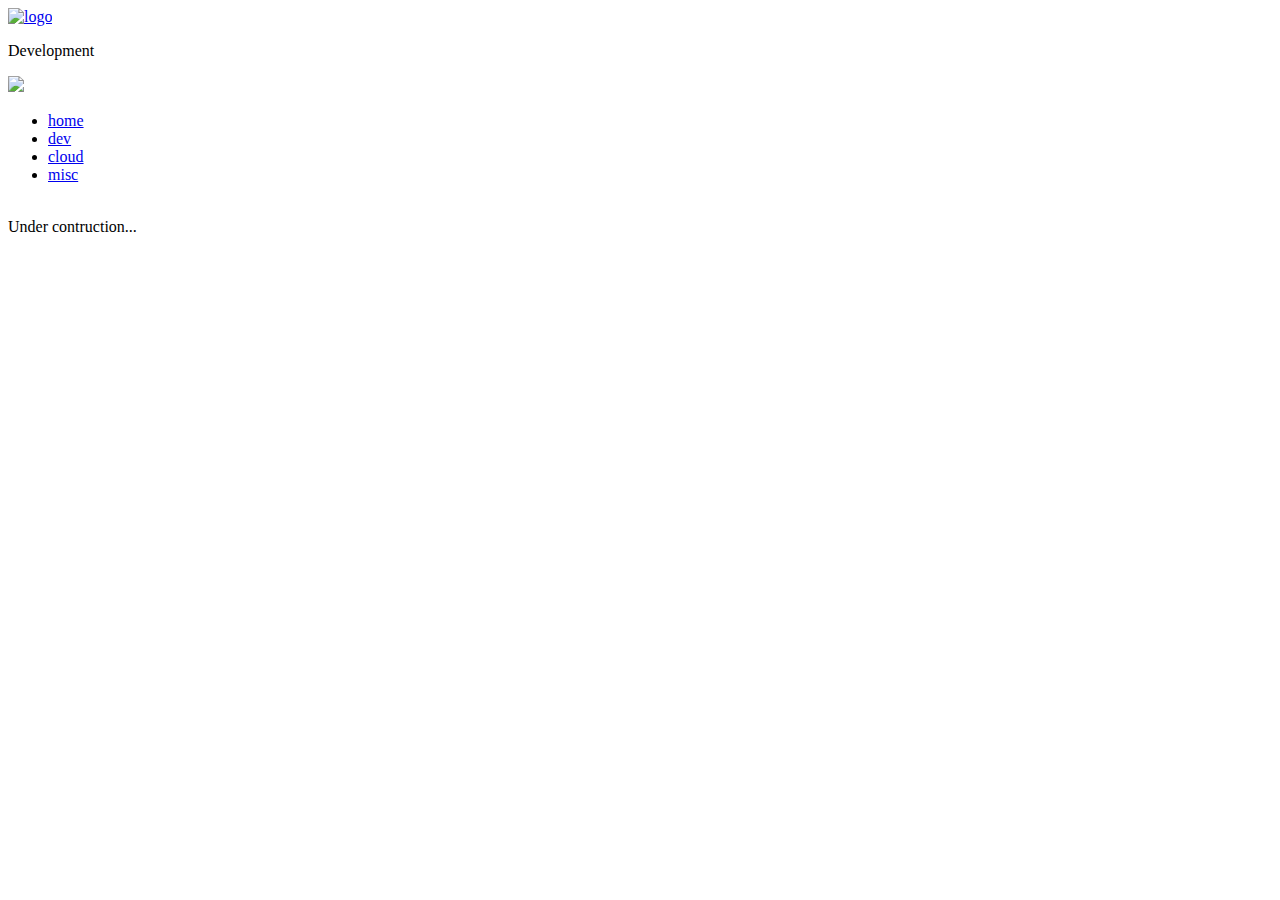
==== dev/index.html @ c0011019 "Update dev/index.html" ====
<!doctype html>
<html class="no-js" lang="de">
    <head>
        <meta charset="utf-8">
        <title>dev | rbuurman.de</title>
        <meta name="viewport" content="width=device-width, initial-scale=1">

        <script type="text/javascript" src="https://rbuurman.de/navbar.js"></script>

        <link rel="icon" href="https://rbuurman.de/favicon.ico" type="image/x-icon" />
        <link rel="stylesheet" href="https://rbuurman.de/common.css" type="text/css" />
        <link rel="stylesheet" href="https://rbuurman.de/navbar.css" type="text/css" />
        <link rel="stylesheet" href="style.css" type="text/css" media="screen" />
    </head>

    <body>
        <!--[if lt IE 8]>
            <p class="browserupgrade">
            You are using an <strong>outdated</strong> browser. Please
            <a href="https://browsehappy.com/">upgrade your browser</a> to improve
            your experience.
            </p>
        <![endif]-->

        <nav id="navbar">
            <div id="nav-head">
                <a href="https://rbuurman.de"><img id="nav-icon" src="https://rbuurman.de/logo.png" alt="logo" /></a>
                <p id="nav-label">Development</p>
                <img id="nav-hamburger" src="https://rbuurman.de/hamburger.svg" onclick="nav_toggle_links()" />
            </div>
            <ul id="links">
                <li><a href="https://rbuurman.de">home</a></li>
                <li class="active" ><a href="https://dev.rbuurman.de">dev</a></li>
                <li><a href="https://cloud.rbuurman.de">cloud</a></li>
                <li><a href="https://misc.rbuurman.de">misc</a></li>
            </ul>
        </nav>

        <br>
        Under contruction...

    </body>
</html>
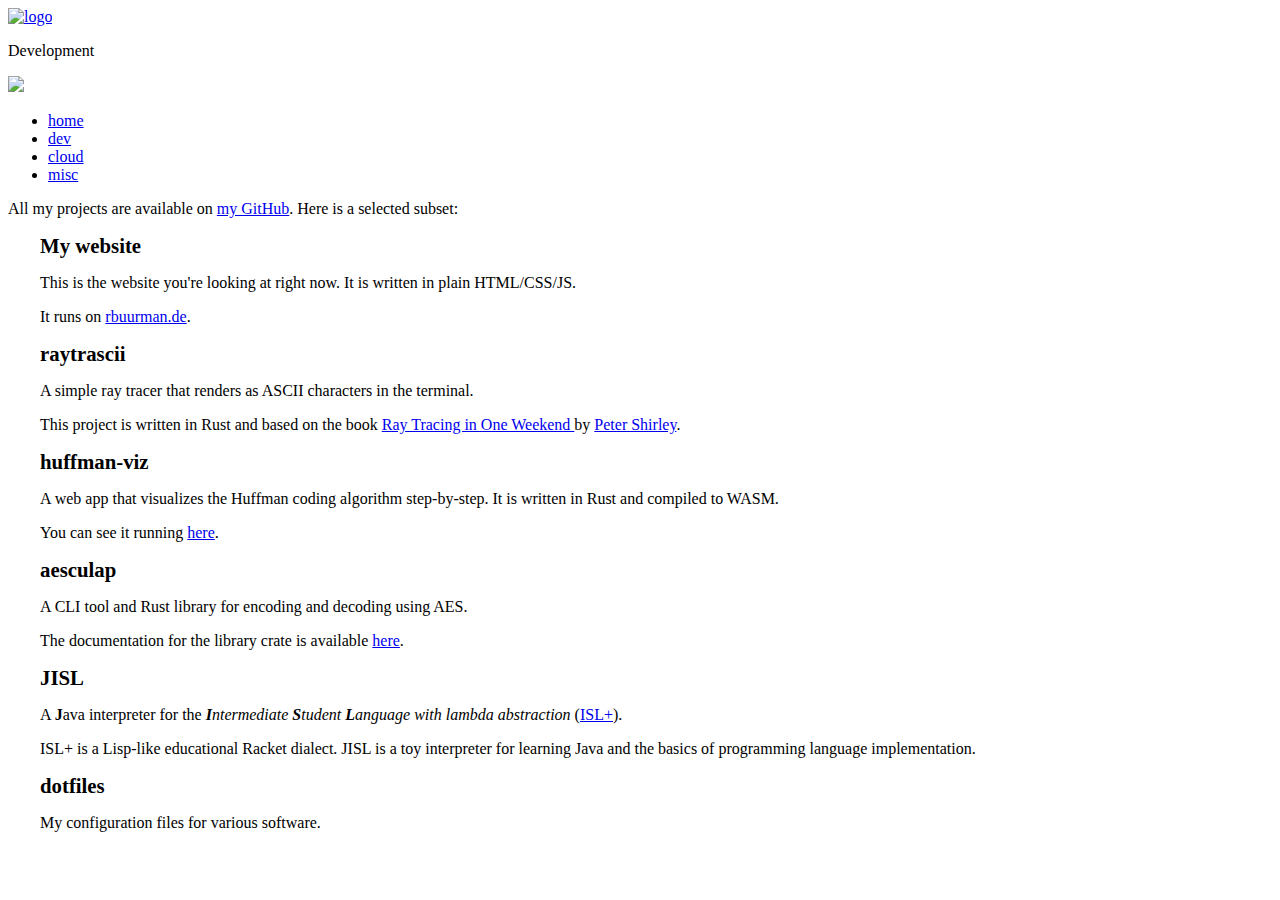
==== commit 67a4b5ba: "dev: build dev site" ====
--- a/dev/index.html
+++ b/dev/index.html
@@ -1,15 +1,18 @@
 <!doctype html>
-<html class="no-js" lang="de">
+<html class="no-js" lang="en">
     <head>
         <meta charset="utf-8">
         <title>dev | rbuurman.de</title>
         <meta name="viewport" content="width=device-width, initial-scale=1">
 
         <script type="text/javascript" src="https://rbuurman.de/navbar.js"></script>
+        <!-- <script type="text/javascript" src="../common/navbar.js"></script> -->
 
         <link rel="icon" href="https://rbuurman.de/favicon.ico" type="image/x-icon" />
         <link rel="stylesheet" href="https://rbuurman.de/common.css" type="text/css" />
         <link rel="stylesheet" href="https://rbuurman.de/navbar.css" type="text/css" />
+        <!-- <link rel="stylesheet" href="../common/common.css" type="text/css" />
+             <link rel="stylesheet" href="../common/navbar.css" type="text/css" /> -->
         <link rel="stylesheet" href="style.css" type="text/css" media="screen" />
     </head>
 
@@ -36,8 +39,72 @@
             </ul>
         </nav>
 
-        <br>
-        Under contruction...
+        <p>
+            All my projects are available on <a href="https://github.com/rabuu">my GitHub</a>.
+            Here is a selected subset:
+        </p>
+
+        <div class="project">
+            <h1><a href="https://github.com/rabuu/website">My website</a></h1>
+            <p class="project-description">
+                This is the website you're looking at right now.
+                It is written in plain HTML/CSS/JS.
+            </p>
+            <p>It runs on <a href="https://rbuurman.de">rbuurman.de</a>.</p>
+        </div>
+
+        <div class="project">
+            <h1><a href="https://github.com/rabuu/raytrascii">raytrascii</a></h1>
+            <p class="project-description">
+                A simple ray tracer that renders as ASCII characters in the terminal.
+            </p>
+            <p>
+                This project is written in Rust and based on the book
+                <a href="https://raytracing.github.io/books/RayTracingInOneWeekend.html">
+                    Ray Tracing in One Weekend
+                </a>
+                by <a href="https://github.com/petershirley">Peter Shirley</a>.
+            </p>
+        </div>
+
+        <div class="project">
+            <h1><a href="https://github.com/rabuu/huffman-viz">huffman-viz</a></h1>
+            <p class="project-description">
+                A web app that visualizes the Huffman coding algorithm step-by-step.
+                It is written in Rust and compiled to WASM.
+            </p>
+            <p>You can see it running <a href="huffman/">here</a>.</p>
+        </div>
+
+        <div class="project">
+            <h1><a href="https://github.com/rabuu/aesculap">aesculap</a></h1>
+            <p class="project-description">
+                A CLI tool and Rust library for encoding and decoding using AES.
+            </p>
+            <p>
+                The documentation for the library crate is available
+                <a href="rustdoc/aesculap">here</a>.
+            </p>
+        </div>
+
+        <div class="project">
+            <h1><a href="https://github.com/rabuu/jisl">JISL</a></h1>
+            <p class="project-description">
+                A <b>J</b>ava interpreter for the <i><b>I</b>ntermediate <b>S</b>tudent <b>L</b>anguage with lambda abstraction</i>
+                (<a href="https://docs.racket-lang.org/htdp-langs/intermediate-lam.html">ISL+</a>).
+            </p>
+            <p>
+                ISL+ is a Lisp-like educational Racket dialect.
+                JISL is a toy interpreter for learning Java and the basics of programming language implementation.
+            </p>
+        </div>
+
+        <div class="project">
+            <h1><a href="https://github.com/rabuu/dotfiles">dotfiles</a></h1>
+            <p class="project-description">
+                My configuration files for various software.
+            </p>
+        </div>
 
     </body>
 </html>
--- a/common/common.css
+++ b/common/common.css
@@ -0,0 +1,23 @@
+:root {
+    --bg: #ebebeb;
+    --bg-highlight: #dfdfdf;
+    --bg-step1: #d1d1d1;
+    --bg-step2: #b6b6b6;
+    --bg-step3: #9b9b9b;
+    --fg: #000000;
+    --accent-bg: #a3b7ca;
+    --accent-fg: #476f95;
+    --border-radius: 5px;
+}
+
+html {
+    margin: 0;
+
+    background: var(--bg);
+    color: var(--fg);
+}
+
+a {
+    color: var(--accent-fg);
+    text-decoration: underline;
+}
--- a/common/navbar.css
+++ b/common/navbar.css
@@ -0,0 +1,117 @@
+#navbar {
+    width: 100%;
+    position: -webkit-sticky;
+    position: sticky;
+    top: 0;
+    border: 1px solid var(--fg);
+    border-radius: var(--border-radius);
+    display: flex;
+    align-items: center;
+    justify-content: space-between;
+    background-color: var(--bg-step1);
+}
+
+#navbar #nav-head {
+    padding: 0;
+    margin: 0;
+    display: flex;
+    align-items: center;
+    justify-content: space-between;
+}
+
+#navbar #nav-icon {
+    display: block;
+    margin: 0;
+    padding: 0 1em;
+    width: 2.0em;
+}
+
+#navbar #nav-hamburger {
+    display: none;
+    width: 2em;
+    margin-left: auto;
+    padding: 0 1em;
+}
+
+#navbar ul#links {
+    display: block;
+    list-style: none;
+    text-align: center;
+    padding: 0;
+    margin: 0;
+    overflow: hidden;
+}
+
+#navbar li {
+    text-align: center;
+}
+
+#navbar li a {
+    color: var(--fg);
+    text-decoration: underline;
+}
+
+#navbar li.active {
+    background-color: var(--bg-step2);
+}
+
+#navbar li a:hover {
+    background-color: var(--accent-bg);
+}
+
+@media only screen and (min-width: 601px) {
+    #navbar {
+        flex-direction: row;
+        justify-content: space-between;
+    }
+
+    #navbar ul#links {
+        display: block;
+    }
+
+    #navbar li {
+        float: left;
+        border-right: 1px solid var(--fg);
+    }
+
+    #navbar li:last-child {
+        border-right: none;
+    }
+
+    #navbar li a {
+        display: inline-block;
+        padding: 0.6em;
+    }
+
+}
+
+@media only screen and (max-width: 600px) {
+    #navbar {
+        flex-direction: column;
+    }
+
+    #navbar #nav-head {
+        width: 100%;
+    }
+
+    #navbar #nav-hamburger {
+        display: inline-block;
+    }
+
+    #navbar ul#links {
+        display: none;
+        width: 100%;
+    }
+
+    #navbar li {
+        width: 100%;
+        border-top: 1px solid var(--fg);
+    }
+
+    #navbar li a {
+        display: inline-block;
+        width: 100%;
+        height: 100%;
+        padding: 0.3em 0;
+    }
+}
--- a/dev/style.css
+++ b/dev/style.css
@@ -0,0 +1,20 @@
+.project {
+    padding: 0 1em;
+    margin: 1em;
+    background-color: var(--bg-highlight);
+    border: 1px solid var(--fg);
+    border-radius: var(--border-radius);
+}
+
+.project h1 {
+    font-size: 130%;
+}
+
+.project h1 a {
+    color: var(--fg);
+    text-decoration: none;
+}
+
+.project h1 a:hover {
+    text-decoration: underline;
+}
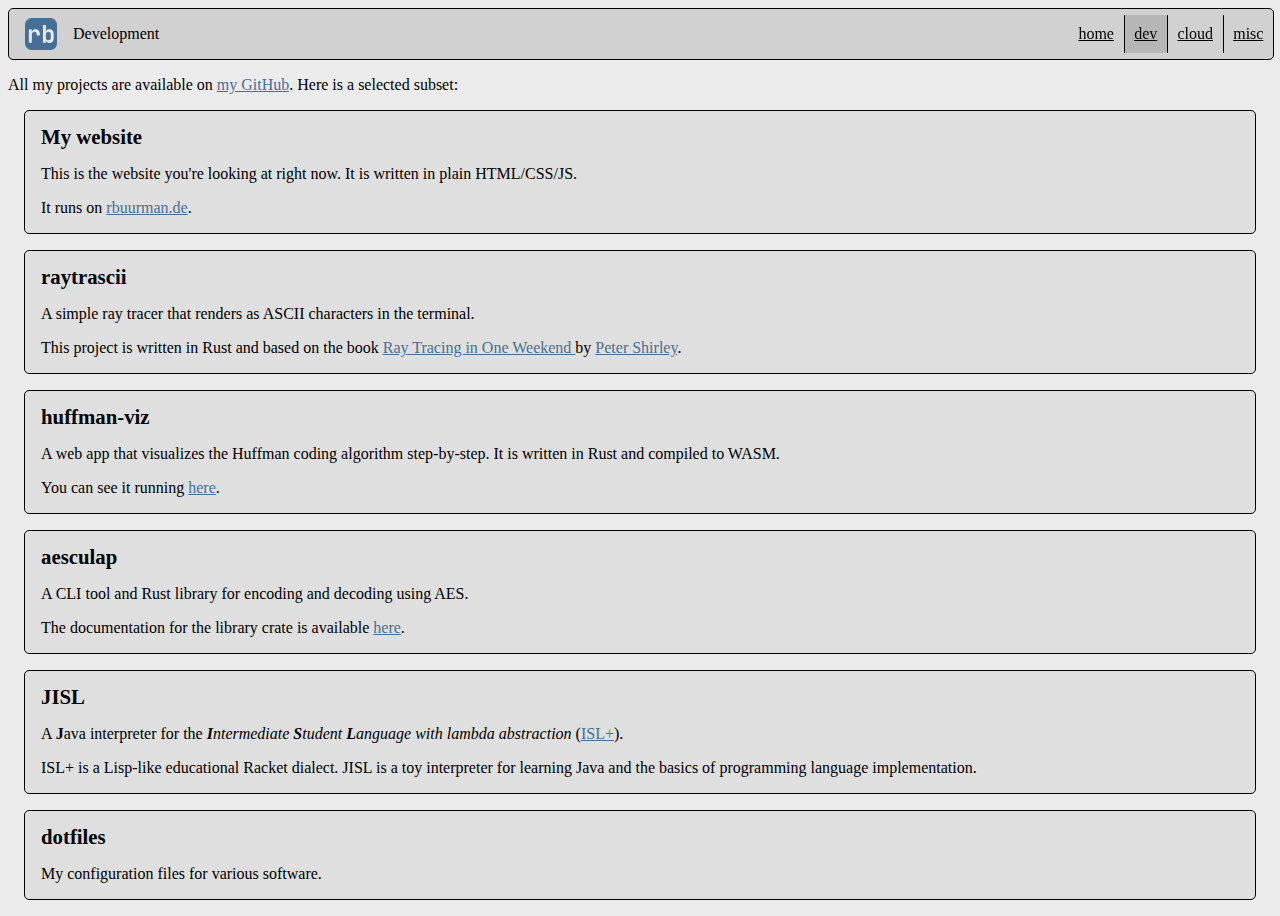
==== commit cea16faa: "Major restructuring to single domain design" ====
--- a/dev/index.html
+++ b/dev/index.html
@@ -1,18 +1,19 @@
 <!doctype html>
 <html class="no-js" lang="en">
     <head>
+        <title>Rasmus Buurman: Development</title>
+
         <meta charset="utf-8">
-        <title>dev | rbuurman.de</title>
+        <meta http-equiv="x-ua-compatible" content="ie=edge">
+        <meta name="author" content="Rasmus Buurman">
+        <meta name="description" content="Dev-Page von Rasmus Buurman">
         <meta name="viewport" content="width=device-width, initial-scale=1">
 
-        <script type="text/javascript" src="https://rbuurman.de/navbar.js"></script>
-        <!-- <script type="text/javascript" src="../common/navbar.js"></script> -->
+        <script type="text/javascript" src="common/navbar.js"></script>
 
-        <link rel="icon" href="https://rbuurman.de/favicon.ico" type="image/x-icon" />
-        <link rel="stylesheet" href="https://rbuurman.de/common.css" type="text/css" />
-        <link rel="stylesheet" href="https://rbuurman.de/navbar.css" type="text/css" />
-        <!-- <link rel="stylesheet" href="../common/common.css" type="text/css" />
-             <link rel="stylesheet" href="../common/navbar.css" type="text/css" /> -->
+        <link rel="icon" href="/favicon.ico" type="image/x-icon" />
+        <link rel="stylesheet" href="/common/common.css" type="text/css" media="screen" />
+        <link rel="stylesheet" href="/common/navbar.css" type="text/css" media="screen" />
         <link rel="stylesheet" href="style.css" type="text/css" media="screen" />
     </head>
 
@@ -27,15 +28,15 @@
 
         <nav id="navbar">
             <div id="nav-head">
-                <a href="https://rbuurman.de"><img id="nav-icon" src="https://rbuurman.de/logo.png" alt="logo" /></a>
+                <a href="/"><img id="nav-icon" src="/assets/logo.png" alt="Logo" /></a>
                 <p id="nav-label">Development</p>
-                <img id="nav-hamburger" src="https://rbuurman.de/hamburger.svg" onclick="nav_toggle_links()" />
+                <img id="nav-hamburger" src="/assets/hamburger.svg" onclick="nav_toggle_links()" />
             </div>
             <ul id="links">
-                <li><a href="https://rbuurman.de">home</a></li>
-                <li class="active" ><a href="https://dev.rbuurman.de">dev</a></li>
+                <li><a href="/">home</a></li>
+                <li class="active" ><a href="/dev">dev</a></li>
                 <li><a href="https://cloud.rbuurman.de">cloud</a></li>
-                <li><a href="https://misc.rbuurman.de">misc</a></li>
+                <li><a href="/misc">misc</a></li>
             </ul>
         </nav>
 
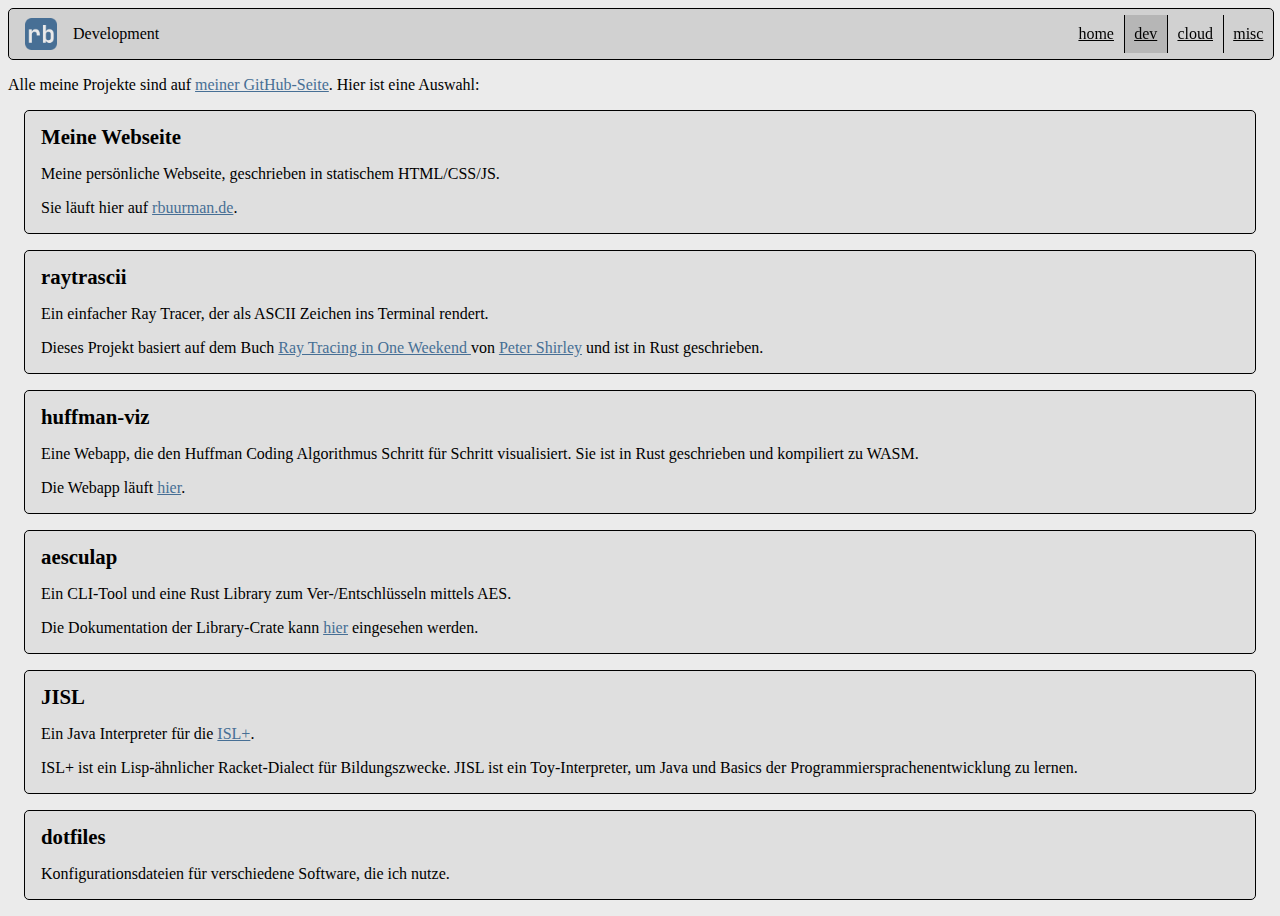
==== commit 62e58cf3: "Translate dev/ to german" ====
--- a/dev/index.html
+++ b/dev/index.html
@@ -1,5 +1,5 @@
 <!doctype html>
-<html class="no-js" lang="en">
+<html class="no-js" lang="de">
     <head>
         <title>Rasmus Buurman: Development</title>
 
@@ -9,7 +9,7 @@
         <meta name="description" content="Dev-Page von Rasmus Buurman">
         <meta name="viewport" content="width=device-width, initial-scale=1">
 
-        <script type="text/javascript" src="common/navbar.js"></script>
+        <script type="text/javascript" src="/common/navbar.js"></script>
 
         <link rel="icon" href="/favicon.ico" type="image/x-icon" />
         <link rel="stylesheet" href="/common/common.css" type="text/css" media="screen" />
@@ -26,84 +26,72 @@
             </p>
         <![endif]-->
 
-        <nav id="navbar">
-            <div id="nav-head">
-                <a href="/"><img id="nav-icon" src="/assets/logo.png" alt="Logo" /></a>
-                <p id="nav-label">Development</p>
-                <img id="nav-hamburger" src="/assets/hamburger.svg" onclick="nav_toggle_links()" />
-            </div>
-            <ul id="links">
-                <li><a href="/">home</a></li>
-                <li class="active" ><a href="/dev">dev</a></li>
-                <li><a href="https://cloud.rbuurman.de">cloud</a></li>
-                <li><a href="/misc">misc</a></li>
-            </ul>
-        </nav>
+        <nav-bar label="Development" active="dev"></nav-bar>
 
         <p>
-            All my projects are available on <a href="https://github.com/rabuu">my GitHub</a>.
-            Here is a selected subset:
+            Alle meine Projekte sind auf <a href="https://github.com/rabuu">meiner GitHub-Seite</a>.
+            Hier ist eine Auswahl:
         </p>
 
         <div class="project">
-            <h1><a href="https://github.com/rabuu/website">My website</a></h1>
+            <h1><a href="https://github.com/rabuu/website">Meine Webseite</a></h1>
             <p class="project-description">
-                This is the website you're looking at right now.
-                It is written in plain HTML/CSS/JS.
+                Meine persönliche Webseite, geschrieben in statischem HTML/CSS/JS.
             </p>
-            <p>It runs on <a href="https://rbuurman.de">rbuurman.de</a>.</p>
+            <p>Sie läuft hier auf <a href="/">rbuurman.de</a>.</p>
         </div>
 
         <div class="project">
             <h1><a href="https://github.com/rabuu/raytrascii">raytrascii</a></h1>
             <p class="project-description">
-                A simple ray tracer that renders as ASCII characters in the terminal.
+                Ein einfacher Ray Tracer, der als ASCII Zeichen ins Terminal rendert.
             </p>
             <p>
-                This project is written in Rust and based on the book
+                Dieses Projekt basiert auf dem Buch
                 <a href="https://raytracing.github.io/books/RayTracingInOneWeekend.html">
                     Ray Tracing in One Weekend
                 </a>
-                by <a href="https://github.com/petershirley">Peter Shirley</a>.
+                von <a href="https://github.com/petershirley">Peter Shirley</a>
+                und ist in Rust geschrieben.
             </p>
         </div>
 
         <div class="project">
             <h1><a href="https://github.com/rabuu/huffman-viz">huffman-viz</a></h1>
             <p class="project-description">
-                A web app that visualizes the Huffman coding algorithm step-by-step.
-                It is written in Rust and compiled to WASM.
+                Eine Webapp, die den Huffman Coding Algorithmus Schritt für Schritt visualisiert.
+                Sie ist in Rust geschrieben und kompiliert zu WASM.
             </p>
-            <p>You can see it running <a href="huffman/">here</a>.</p>
+            <p>Die Webapp läuft <a href="huffman/">hier</a>.</p>
         </div>
 
         <div class="project">
             <h1><a href="https://github.com/rabuu/aesculap">aesculap</a></h1>
             <p class="project-description">
-                A CLI tool and Rust library for encoding and decoding using AES.
+                Ein CLI-Tool und eine Rust Library zum Ver-/Entschlüsseln mittels AES.
             </p>
             <p>
-                The documentation for the library crate is available
-                <a href="rustdoc/aesculap">here</a>.
+                Die Dokumentation der Library-Crate kann
+                <a href="rustdoc/aesculap">hier</a> eingesehen werden.
             </p>
         </div>
 
         <div class="project">
             <h1><a href="https://github.com/rabuu/jisl">JISL</a></h1>
             <p class="project-description">
-                A <b>J</b>ava interpreter for the <i><b>I</b>ntermediate <b>S</b>tudent <b>L</b>anguage with lambda abstraction</i>
-                (<a href="https://docs.racket-lang.org/htdp-langs/intermediate-lam.html">ISL+</a>).
+                Ein Java Interpreter für die
+                <a href="https://docs.racket-lang.org/htdp-langs/intermediate-lam.html">ISL+</a>.
             </p>
             <p>
-                ISL+ is a Lisp-like educational Racket dialect.
-                JISL is a toy interpreter for learning Java and the basics of programming language implementation.
+                ISL+ ist ein Lisp-ähnlicher Racket-Dialect für Bildungszwecke.
+                JISL ist ein Toy-Interpreter, um Java und Basics der Programmiersprachenentwicklung zu lernen.
             </p>
         </div>
 
         <div class="project">
             <h1><a href="https://github.com/rabuu/dotfiles">dotfiles</a></h1>
             <p class="project-description">
-                My configuration files for various software.
+                Konfigurationsdateien für verschiedene Software, die ich nutze.
             </p>
         </div>
 
--- a/common/navbar.css
+++ b/common/navbar.css
@@ -1,4 +1,4 @@
-#navbar {
+#nav-bar {
     width: 100%;
     position: -webkit-sticky;
     position: sticky;
@@ -11,7 +11,7 @@
     background-color: var(--bg-step1);
 }
 
-#navbar #nav-head {
+#nav-head {
     padding: 0;
     margin: 0;
     display: flex;
@@ -19,21 +19,21 @@
     justify-content: space-between;
 }
 
-#navbar #nav-icon {
+#nav-icon {
     display: block;
     margin: 0;
     padding: 0 1em;
     width: 2.0em;
 }
 
-#navbar #nav-hamburger {
+#nav-hamburger {
     display: none;
     width: 2em;
     margin-left: auto;
     padding: 0 1em;
 }
 
-#navbar ul#links {
+#nav-links {
     display: block;
     list-style: none;
     text-align: center;
@@ -42,43 +42,43 @@
     overflow: hidden;
 }
 
-#navbar li {
+#nav-bar li {
     text-align: center;
 }
 
-#navbar li a {
+#nav-bar li a {
     color: var(--fg);
     text-decoration: underline;
 }
 
-#navbar li.active {
+#nav-bar li.active {
     background-color: var(--bg-step2);
 }
 
-#navbar li a:hover {
+#nav-bar li a:hover {
     background-color: var(--accent-bg);
 }
 
 @media only screen and (min-width: 601px) {
-    #navbar {
+    #nav-bar {
         flex-direction: row;
         justify-content: space-between;
     }
 
-    #navbar ul#links {
+    #nav-links {
         display: block;
     }
 
-    #navbar li {
+    #nav-bar li {
         float: left;
         border-right: 1px solid var(--fg);
     }
 
-    #navbar li:last-child {
+    #nav-bar li:last-child {
         border-right: none;
     }
 
-    #navbar li a {
+    #nav-bar li a {
         display: inline-block;
         padding: 0.6em;
     }
@@ -86,29 +86,29 @@
 }
 
 @media only screen and (max-width: 600px) {
-    #navbar {
+    #nav-bar {
         flex-direction: column;
     }
 
-    #navbar #nav-head {
+    #nav-head {
         width: 100%;
     }
 
-    #navbar #nav-hamburger {
+    #nav-hamburger {
         display: inline-block;
     }
 
-    #navbar ul#links {
+    #nav-links {
         display: none;
         width: 100%;
     }
 
-    #navbar li {
+    #nav-bar li {
         width: 100%;
         border-top: 1px solid var(--fg);
     }
 
-    #navbar li a {
+    #nav-bar li a {
         display: inline-block;
         width: 100%;
         height: 100%;
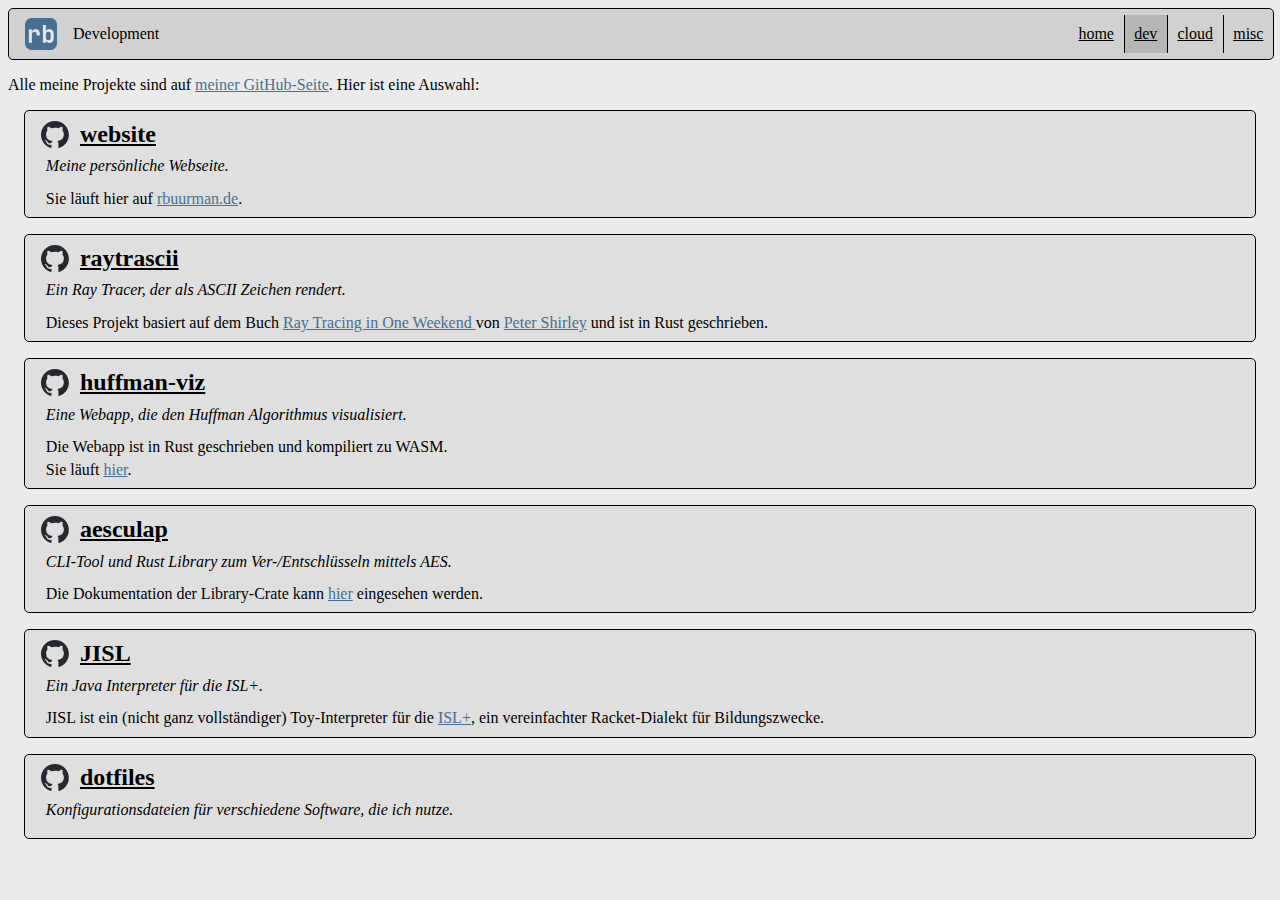
==== commit 73d3dc48: "Rewrite dev/ with custom `<project-block>` & more" ====
--- a/dev/index.html
+++ b/dev/index.html
@@ -10,6 +10,7 @@
         <meta name="viewport" content="width=device-width, initial-scale=1">
 
         <script type="text/javascript" src="/common/navbar.js"></script>
+        <script type="text/javascript" src="main.js"></script>
 
         <link rel="icon" href="/favicon.ico" type="image/x-icon" />
         <link rel="stylesheet" href="/common/common.css" type="text/css" media="screen" />
@@ -33,19 +34,13 @@
             Hier ist eine Auswahl:
         </p>
 
-        <div class="project">
-            <h1><a href="https://github.com/rabuu/website">Meine Webseite</a></h1>
-            <p class="project-description">
-                Meine persönliche Webseite, geschrieben in statischem HTML/CSS/JS.
-            </p>
+        <project-block name="website" descr="Meine persönliche Webseite.">
             <p>Sie läuft hier auf <a href="/">rbuurman.de</a>.</p>
-        </div>
+        </project-block>
 
-        <div class="project">
-            <h1><a href="https://github.com/rabuu/raytrascii">raytrascii</a></h1>
-            <p class="project-description">
-                Ein einfacher Ray Tracer, der als ASCII Zeichen ins Terminal rendert.
-            </p>
+        <project-block name="raytrascii"
+            descr="Ein Ray Tracer, der als ASCII Zeichen rendert."
+        >
             <p>
                 Dieses Projekt basiert auf dem Buch
                 <a href="https://raytracing.github.io/books/RayTracingInOneWeekend.html">
@@ -54,46 +49,37 @@
                 von <a href="https://github.com/petershirley">Peter Shirley</a>
                 und ist in Rust geschrieben.
             </p>
-        </div>
+        </project-block>
 
-        <div class="project">
-            <h1><a href="https://github.com/rabuu/huffman-viz">huffman-viz</a></h1>
-            <p class="project-description">
-                Eine Webapp, die den Huffman Coding Algorithmus Schritt für Schritt visualisiert.
-                Sie ist in Rust geschrieben und kompiliert zu WASM.
-            </p>
-            <p>Die Webapp läuft <a href="huffman/">hier</a>.</p>
-        </div>
+        <project-block name="huffman-viz"
+            descr="Eine Webapp, die den Huffman Algorithmus visualisiert."
+        >
+            <p>Die Webapp ist in Rust geschrieben und kompiliert zu WASM.</p>
+            <p>Sie läuft <a href="huffman/">hier</a>.</p>
+        </project-block>
 
-        <div class="project">
-            <h1><a href="https://github.com/rabuu/aesculap">aesculap</a></h1>
-            <p class="project-description">
-                Ein CLI-Tool und eine Rust Library zum Ver-/Entschlüsseln mittels AES.
-            </p>
+        <project-block name="aesculap"
+            descr="CLI-Tool und Rust Library zum Ver-/Entschlüsseln mittels AES."
+        >
             <p>
                 Die Dokumentation der Library-Crate kann
                 <a href="rustdoc/aesculap">hier</a> eingesehen werden.
             </p>
-        </div>
+        </project-block>
 
-        <div class="project">
-            <h1><a href="https://github.com/rabuu/jisl">JISL</a></h1>
-            <p class="project-description">
-                Ein Java Interpreter für die
-                <a href="https://docs.racket-lang.org/htdp-langs/intermediate-lam.html">ISL+</a>.
+        <project-block name="JISL"
+            descr="Ein Java Interpreter für die ISL+."
+        >
+            <p>
+                JISL ist ein (nicht ganz vollständiger) Toy-Interpreter für die
+                <a href="https://docs.racket-lang.org/htdp-langs/intermediate-lam.html">ISL+</a>,
+                ein vereinfachter Racket-Dialekt für Bildungszwecke.
             </p>
-            <p>
-                ISL+ ist ein Lisp-ähnlicher Racket-Dialect für Bildungszwecke.
-                JISL ist ein Toy-Interpreter, um Java und Basics der Programmiersprachenentwicklung zu lernen.
-            </p>
-        </div>
+        </project-block>
 
-        <div class="project">
-            <h1><a href="https://github.com/rabuu/dotfiles">dotfiles</a></h1>
-            <p class="project-description">
-                Konfigurationsdateien für verschiedene Software, die ich nutze.
-            </p>
-        </div>
+        <project-block name="dotfiles"
+            descr="Konfigurationsdateien für verschiedene Software, die ich nutze."
+        ></project-block>
 
     </body>
 </html>
--- a/dev/style.css
+++ b/dev/style.css
@@ -1,20 +1,39 @@
 .project {
-    padding: 0 1em;
+    padding: 0.3em 1em;
     margin: 1em;
     background-color: var(--bg-highlight);
     border: 1px solid var(--fg);
     border-radius: var(--border-radius);
 }
 
-.project h1 {
-    font-size: 130%;
+.project-headline {
+    display: flex;
+    align-items: center;
 }
 
-.project h1 a {
-    color: var(--fg);
-    text-decoration: none;
+.project-headline h2 {
+    margin: 0.2em;
 }
 
-.project h1 a:hover {
+.project-headline img {
+    padding-right: 0.4em;
+    height: 1.7em;
+}
+
+.project-headline h2 a {
+    color: var(--fg);
     text-decoration: underline;
 }
+
+.project-headline h2 a:hover {
+    color: var(--accent-fg);
+}
+
+.project p {
+    margin: 0.3em;
+}
+
+.project-description {
+    font-style: italic;
+    padding-bottom: 0.6em;
+}
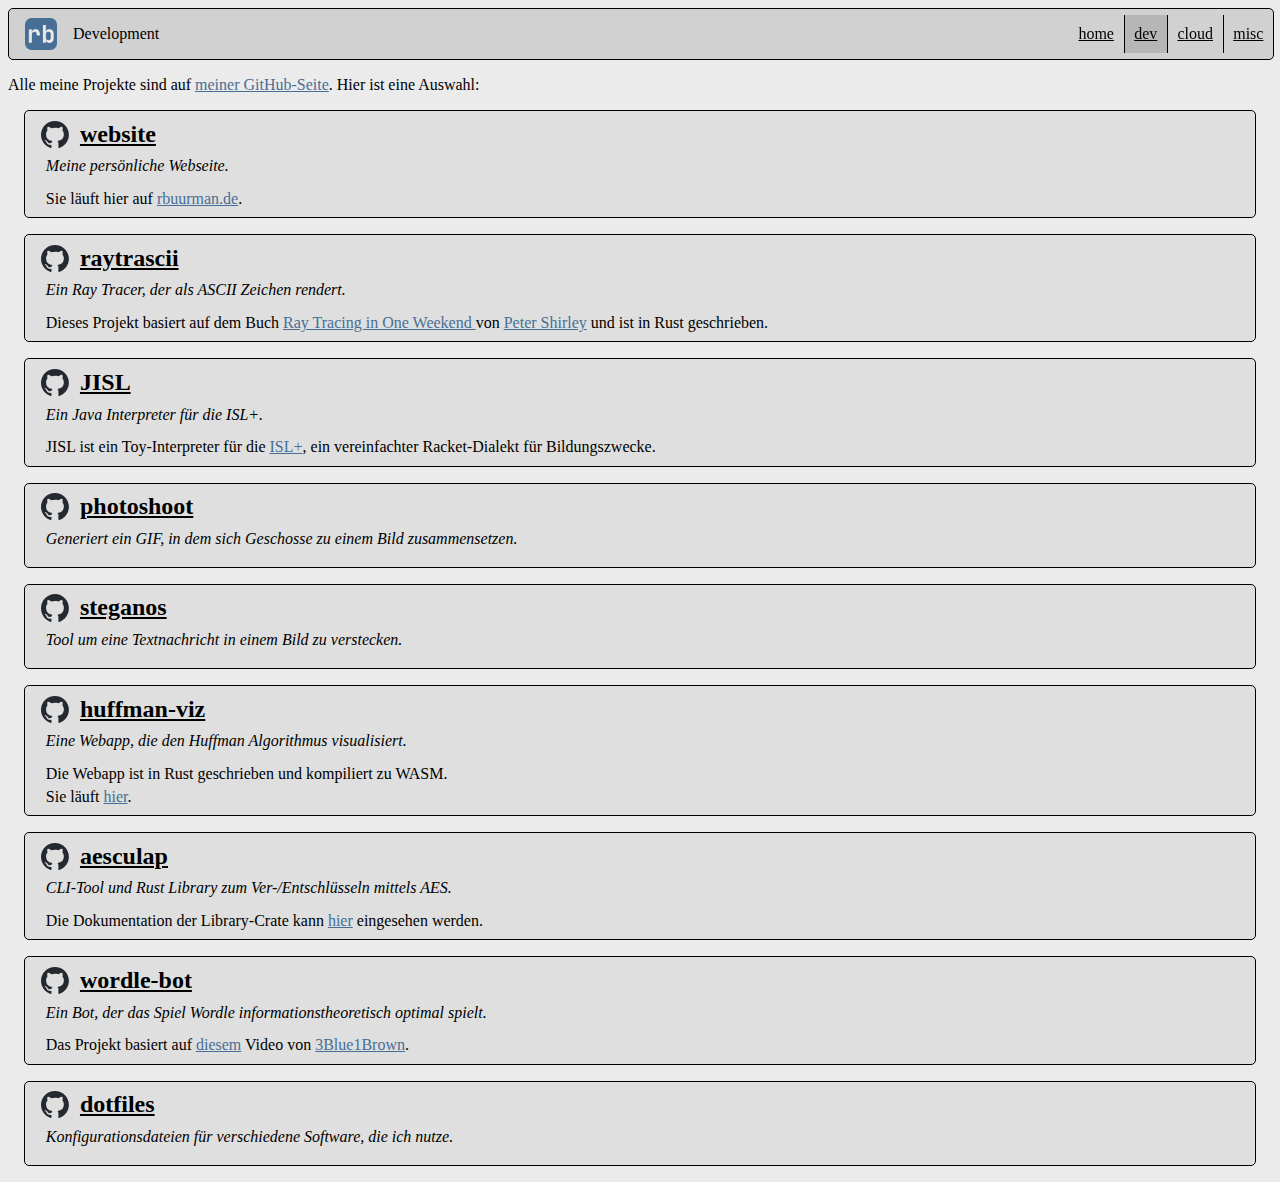
==== commit c9b53547: "dev: more entries" ====
--- a/dev/index.html
+++ b/dev/index.html
@@ -38,7 +38,8 @@
             <p>Sie läuft hier auf <a href="/">rbuurman.de</a>.</p>
         </project-block>
 
-        <project-block name="raytrascii"
+        <project-block
+            name="raytrascii"
             descr="Ein Ray Tracer, der als ASCII Zeichen rendert."
         >
             <p>
@@ -51,14 +52,38 @@
             </p>
         </project-block>
 
-        <project-block name="huffman-viz"
+        <project-block
+            name="JISL"
+            descr="Ein Java Interpreter für die ISL+."
+        >
+            <p>
+                JISL ist ein Toy-Interpreter für die
+                <a href="https://docs.racket-lang.org/htdp-langs/intermediate-lam.html">ISL+</a>,
+                ein vereinfachter Racket-Dialekt für Bildungszwecke.
+            </p>
+        </project-block>
+
+
+        <project-block
+            name="photoshoot"
+            descr="Generiert ein GIF, in dem sich Geschosse zu einem Bild zusammensetzen."
+        ></project-block>
+
+        <project-block
+            name="steganos"
+            descr="Tool um eine Textnachricht in einem Bild zu verstecken."
+        ></project-block>
+
+        <project-block
+            name="huffman-viz"
             descr="Eine Webapp, die den Huffman Algorithmus visualisiert."
         >
             <p>Die Webapp ist in Rust geschrieben und kompiliert zu WASM.</p>
             <p>Sie läuft <a href="huffman/">hier</a>.</p>
         </project-block>
 
-        <project-block name="aesculap"
+        <project-block
+            name="aesculap"
             descr="CLI-Tool und Rust Library zum Ver-/Entschlüsseln mittels AES."
         >
             <p>
@@ -67,17 +92,19 @@
             </p>
         </project-block>
 
-        <project-block name="JISL"
-            descr="Ein Java Interpreter für die ISL+."
+        <project-block
+            name="wordle-bot"
+            descr="Ein Bot, der das Spiel Wordle informationstheoretisch optimal spielt."
         >
             <p>
-                JISL ist ein (nicht ganz vollständiger) Toy-Interpreter für die
-                <a href="https://docs.racket-lang.org/htdp-langs/intermediate-lam.html">ISL+</a>,
-                ein vereinfachter Racket-Dialekt für Bildungszwecke.
+                Das Projekt basiert auf
+                <a href="https://www.youtube.com/watch?v=v68zYyaEmEA">diesem</a>
+                Video von <a href="https://www.youtube.com/@3blue1brown">3Blue1Brown</a>.
             </p>
         </project-block>
 
-        <project-block name="dotfiles"
+        <project-block
+            name="dotfiles"
             descr="Konfigurationsdateien für verschiedene Software, die ich nutze."
         ></project-block>
 
